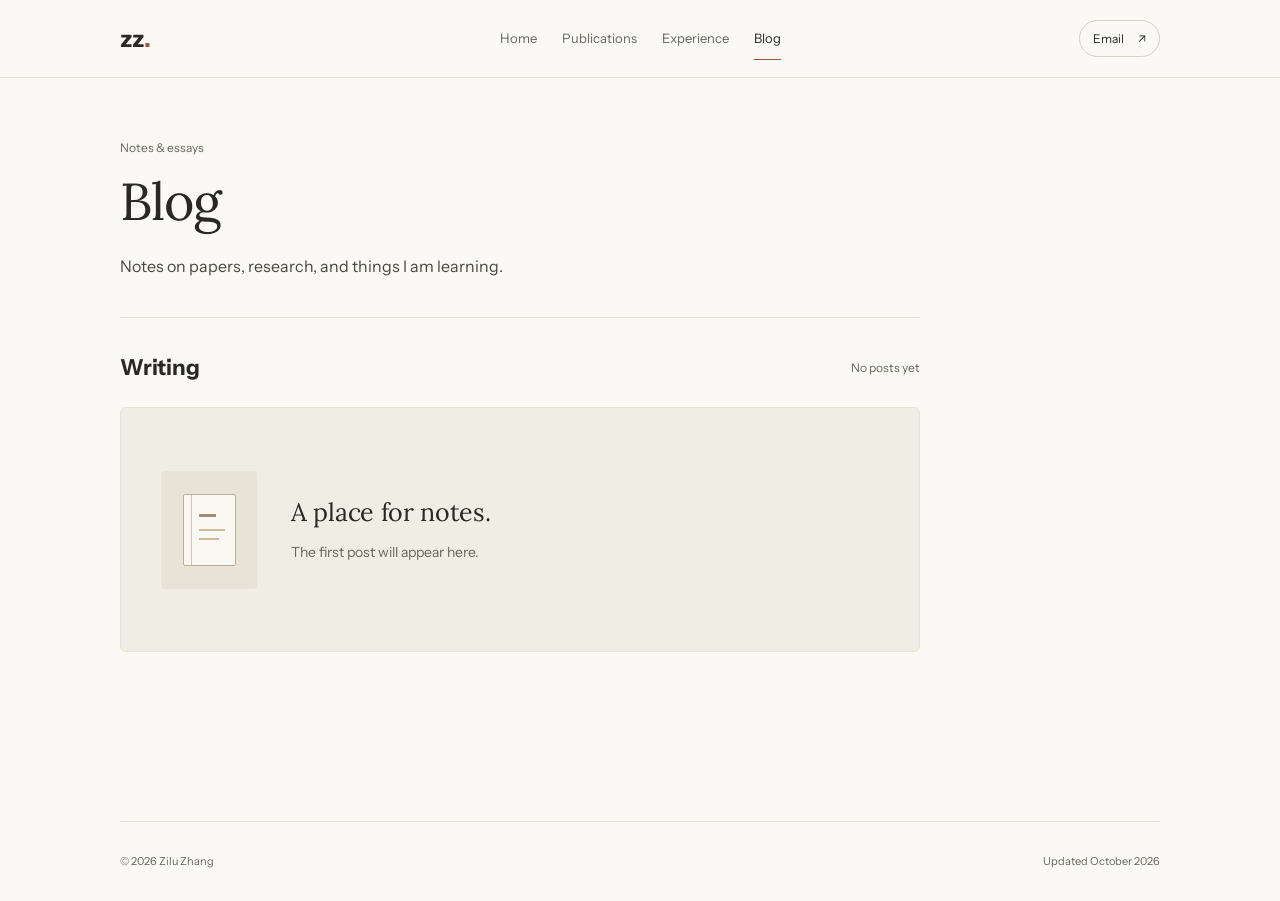
==== blog/index.html @ d8718a52 "Split academic website into pages and add a blog archive" ====
<!doctype html>
<html lang="en">
<head>
  <meta charset="utf-8">
  <meta name="viewport" content="width=device-width, initial-scale=1">
  <meta name="description" content="Zilu Zhang's blog: reading notes, research reflections, and things I am learning. No posts yet.">
  <meta name="theme-color" content="#faf9f5">
  <meta property="og:type" content="website">
  <meta property="og:title" content="Blog | Zilu Zhang">
  <meta property="og:description" content="Zilu Zhang's blog: reading notes, research reflections, and things I am learning. No posts yet.">
  <meta property="og:url" content="https://zzl-2005.github.io/blog/">
  <link rel="canonical" href="https://zzl-2005.github.io/blog/">
  <link rel="icon" href="/favicon.svg" type="image/svg+xml">
  <link rel="preload" href="/assets/fonts/Lora-Regular.ttf" as="font" type="font/ttf" crossorigin>
  <link rel="preload" href="/assets/fonts/InstrumentSans-Regular.ttf" as="font" type="font/ttf" crossorigin>
  <link rel="stylesheet" href="/styles.css?v=pages-20261013">
  <title>Blog | Zilu Zhang</title>
</head>
<body>
  <a class="skip-link" href="#main">Skip to content</a>
  <header class="site-header">
    <div class="header-inner">
      <a class="brand" href="/" aria-label="Zilu Zhang home">zz<span>.</span></a>
      <nav class="section-nav" aria-label="Main navigation">
        <a href="/">Home</a>
        <a href="/publications/">Publications</a>
        <a href="/experience/">Experience</a>
        <a href="/blog/" aria-current="page">Blog</a>
      </nav>
      <a class="header-email" href="mailto:zhangzilu@bupt.edu.cn">Email <span aria-hidden="true">↗</span></a>
    </div>
  </header>
  <main id="main" class="page-shell inner-page">
    <div class="page-content">
      <header class="page-intro">
        <p class="page-eyebrow">Notes &amp; essays</p>
        <h1>Blog</h1>
        <p class="page-description">Notes on papers, research, and things I am learning.</p>
      </header>

      <section class="detail-section" aria-labelledby="writing-heading">
        <div class="section-heading">
          <h2 id="writing-heading">Writing</h2>
          <span class="section-status">No posts yet</span>
        </div>
        <!-- Replace the empty state with a list of links when the first post is ready. -->
        <div class="blog-empty">
          <div class="notebook-preview" aria-hidden="true">
            <span class="notebook-sheet"><i></i><i></i><i></i></span>
          </div>
          <div class="blog-empty-copy">
            <h3>A place for notes.</h3>
            <p>The first post will appear here.</p>
          </div>
        </div>
      </section>
    </div>
    <footer class="site-footer">
      <span>© 2026 Zilu Zhang</span>
      <span>Updated October 2026</span>
    </footer>
  </main>
</body>
</html>
---- styles.css ----
@font-face {
  font-family: "Lora";
  src: url("assets/fonts/Lora-Regular.ttf") format("truetype");
  font-style: normal;
  font-weight: 400;
  font-display: swap;
}
@font-face {
  font-family: "Instrument Sans";
  src: url("assets/fonts/InstrumentSans-Regular.ttf") format("truetype");
  font-style: normal;
  font-weight: 400;
  font-display: swap;
}
@font-face {
  font-family: "Instrument Sans";
  src: url("assets/fonts/InstrumentSans-Bold.ttf") format("truetype");
  font-style: normal;
  font-weight: 700;
  font-display: swap;
}

:root {
  color-scheme: light;
  --paper: #faf9f5;
  --ink: #292824;
  --body: #484741;
  --muted: #69675f;
  --accent: #99573f;
  --line: #e3ded3;
  --surface: #f0ede5;
  --serif: "Lora", Georgia, serif;
  --sans: "Instrument Sans", Arial, system-ui, sans-serif;
}
* { box-sizing: border-box; }
html { scroll-behavior: smooth; scroll-padding-top: 100px; }
body { margin: 0; background: var(--paper); color: var(--body); font: 16px/1.75 var(--sans); }
h1, h2, h3, p { margin: 0; }
a { color: inherit; text-decoration: none; text-underline-offset: 5px; }
a:hover { color: var(--accent); }
a:focus-visible { outline: 2px solid var(--accent); outline-offset: 5px; border-radius: 2px; }
::selection { background: #ead8c9; color: var(--ink); }
.skip-link { position: fixed; left: 16px; top: 12px; z-index: 30; transform: translateY(-180%); background: var(--ink); color: var(--paper); padding: 9px 16px; }
.skip-link:focus { transform: translateY(0); }

.site-header { position: sticky; top: 0; z-index: 10; background: var(--paper); border-bottom: 1px solid var(--line); }
.header-inner, .page-shell { width: min(1040px, calc(100% - 96px)); margin: 0 auto; }
.header-inner { min-height: 77px; display: grid; grid-template-columns: 1fr auto 1fr; gap: 28px; align-items: center; }
.brand { width: fit-content; color: var(--ink); font: 700 24px/1 var(--sans); letter-spacing: -.7px; }
.brand span { color: var(--accent); }
.section-nav { display: flex; align-items: center; gap: 25px; }
.section-nav a { position: relative; color: var(--muted); font-size: 13px; padding: 12px 0; white-space: nowrap; }
.section-nav a::after { content: ""; position: absolute; bottom: 2px; left: 0; right: 0; height: 1px; background: var(--accent); opacity: 0; }
.section-nav a:hover, .section-nav a[aria-current="page"] { color: var(--ink); }
.section-nav a[aria-current="page"]::after { opacity: 1; }
.header-email { justify-self: end; display: inline-flex; gap: 14px; align-items: center; padding: 7px 13px; border: 1px solid #d7d0c3; border-radius: 20px; color: var(--ink); font-size: 12px; }

.hero { display: grid; grid-template-columns: minmax(0, 1fr) 214px; gap: 82px; align-items: center; padding: 61px 0 65px; border-bottom: 1px solid var(--line); }
.hero-eyebrow { font-size: 13px; line-height: 1.6; letter-spacing: .15px; color: var(--muted); margin-bottom: 16px; }
.hero-eyebrow span { display: inline-block; margin: 0 6px; }
h1 { font: 400 58px/1.15 var(--serif); color: var(--ink); letter-spacing: -1px; }
.bio { max-width: 560px; font-size: 16px; line-height: 1.8; margin-top: 23px; }
.hero-links { display: flex; align-items: center; gap: 24px; margin-top: 26px; }
.hero-links a { display: inline-flex; align-items: center; gap: 21px; font-size: 13px; }
.primary-link { padding: 10px 16px; border: 1px solid #d4b19f; border-radius: 4px; color: var(--accent); }
.primary-link:hover { background: #f1e7dc; }
.github-link { color: var(--muted); }
.github-link:hover { text-decoration: underline; }
.portrait-frame { border: 1px solid #ded7ca; border-radius: 5px; background: #fffdf8; padding: 13px; }
.portrait-placeholder { min-height: 231px; background: #eee9df; display: flex; flex-direction: column; align-items: center; justify-content: center; }
.portrait-monogram { color: #a68f78; font: 400 50px/1.2 var(--serif); letter-spacing: -1px; }
.portrait-rule { width: 28px; height: 1px; background: #cabbab; margin-top: 23px; }
.portrait-caption { color: var(--muted); font-size: 11px; margin-top: 12px; }

.section-heading { display: flex; align-items: center; justify-content: space-between; gap: 20px; margin-bottom: 25px; }
h2 { color: var(--ink); font: 700 22px/1.35 var(--sans); letter-spacing: -.2px; }
.section-status { flex-shrink: 0; color: var(--muted); font-size: 12px; }
.site-directory { padding: 35px 0 43px; }
.site-directory .section-heading { margin-bottom: 23px; }
.directory-grid { display: grid; grid-template-columns: repeat(3, minmax(0, 1fr)); gap: 32px; }
.page-link { display: block; border-top: 1px solid var(--line); padding: 15px 0 0; }
.page-link-top { display: flex; justify-content: space-between; align-items: center; color: var(--muted); font-size: 11px; }
.page-link-top span:last-child { color: var(--accent); font-size: 17px; }
.page-link h3 { margin-top: 15px; color: var(--ink); font: 400 21px/1.4 var(--sans); }
.page-link p { margin-top: 7px; color: var(--muted); font-size: 13px; line-height: 1.7; }
.page-link:hover { border-color: #c69d86; }
.page-link:hover h3 { color: var(--accent); }

.inner-page { display: flex; flex-direction: column; min-height: calc(100svh - 77px); }
.page-content { width: 100%; max-width: 800px; padding-bottom: 58px; }
.page-intro { padding: 60px 0 36px; border-bottom: 1px solid var(--line); }
.page-eyebrow { margin-bottom: 15px; color: var(--muted); font-size: 12px; line-height: 1.6; }
.page-intro h1 { font-size: 52px; }
.page-description { max-width: 610px; margin-top: 20px; font-size: 16px; line-height: 1.8; }
.detail-section { padding-top: 35px; }
.inner-page .site-footer { margin-top: auto; border-top: 1px solid var(--line); }
.publication-list { display: flex; flex-direction: column; gap: 12px; }
.publication-slot { display: grid; grid-template-columns: 107px minmax(0, 1fr); gap: 30px; align-items: center; padding: 15px 0; }
.paper-preview { height: 97px; background: var(--surface); border-radius: 4px; display: grid; place-items: center; }
.paper-sheet { width: 44px; height: 60px; border: 1px solid #c6bcad; background: #faf8f2; padding: 12px 8px; display: flex; flex-direction: column; gap: 5px; }
.paper-sheet i { display: block; width: 100%; height: 2px; background: #d6cfc2; }
.paper-sheet i:first-child { width: 72%; height: 3px; margin-bottom: 3px; background: #bcae99; }
.paper-sheet i:last-child { width: 68%; }
.publication-copy h3 { color: #55524a; font: 400 17px/1.5 var(--sans); }
.publication-meta { margin-top: 6px; font-size: 13px; color: var(--muted); }
.summary-placeholder { display: block; width: min(390px, 70%); height: 3px; background: #e4dfd3; margin-top: 17px; border-radius: 2px; }
.summary-placeholder.short { width: min(285px, 58%); }

.experience-list { display: flex; flex-direction: column; }
.experience-slot { display: grid; grid-template-columns: 9px minmax(0, 1fr); gap: 15px; padding: 20px 0; border-top: 1px solid var(--line); }
.entry-marker { width: 7px; height: 7px; border: 1px solid #c29c81; border-radius: 50%; margin-top: 10px; }
.experience-slot h3 { color: #55524a; font: 400 17px/1.5 var(--sans); }
.experience-slot p { font-size: 13px; color: var(--muted); margin-top: 6px; }

.blog-empty { display: flex; align-items: center; gap: 34px; min-height: 245px; padding: 40px; background: var(--surface); border: 1px solid #e7e1d6; border-radius: 6px; }
.notebook-preview { flex-shrink: 0; width: 96px; height: 118px; display: grid; place-items: center; background: #e9e3d7; border-radius: 4px; }
.notebook-sheet { position: relative; width: 53px; height: 72px; display: flex; flex-direction: column; gap: 7px; padding: 19px 10px 12px 15px; border: 1px solid #bbae9a; background: #faf8f2; border-radius: 2px; }
.notebook-sheet::before { content: ""; position: absolute; left: 7px; top: 0; bottom: 0; border-left: 1px solid #d3c5b2; }
.notebook-sheet i { height: 2px; width: 100%; background: #cbbb9f; }
.notebook-sheet i:first-child { width: 68%; height: 3px; margin-bottom: 5px; background: #a58d73; }
.notebook-sheet i:last-child { width: 78%; }
.blog-empty-copy h3 { color: var(--ink); font: 400 25px/1.4 var(--serif); letter-spacing: -.3px; }
.blog-empty-copy p { margin-top: 10px; color: var(--muted); font-size: 14px; }

.contact-panel { display: grid; grid-template-columns: 1fr 1fr; gap: 32px; align-items: center; padding: 31px 36px; background: var(--surface); border: 1px solid #e7e1d6; border-radius: 6px; }
.contact-eyebrow { color: var(--muted); font-size: 11px; text-transform: uppercase; letter-spacing: .8px; margin-bottom: 7px; }
.contact-panel h2 { font-size: 22px; }
.contact-links { justify-self: end; }
.contact-email { display: inline-flex; align-items: center; gap: 28px; color: var(--ink); font-size: 16px; }
.contact-email span { color: var(--accent); font-size: 19px; }
.secondary-email { display: block; margin-top: 7px; color: var(--muted); font-size: 13px; }
.contact-email:hover, .secondary-email:hover { text-decoration: underline; }
.site-footer { display: flex; justify-content: space-between; gap: 20px; padding: 30px 0; color: var(--muted); font-size: 11px; }
.message-page { max-width: 560px; margin: 15vh auto; padding: 32px; }
.message-page h1 { font-size: 55px; }
.message-page p { margin: 20px 0; }
.message-page a { color: var(--accent); }

@media (max-width: 1020px) {
  .header-inner, .page-shell { width: calc(100% - 72px); }
  .header-inner { gap: 20px; }
  .section-nav { gap: 20px; }
  .hero { grid-template-columns: minmax(0, 1fr) 195px; gap: 48px; }
  .portrait-placeholder { min-height: 208px; }
}
@media (max-width: 760px) {
  .header-inner, .page-shell { width: calc(100% - 48px); }
  .header-inner { min-height: 69px; gap: 18px; }
  .section-nav { gap: 17px; }
  .section-nav a { font-size: 12px; }
  .header-email { padding: 6px 10px; gap: 8px; font-size: 11px; }
  .brand { font-size: 23px; }
  .hero { grid-template-columns: minmax(0, 1fr) 159px; gap: 29px; padding: 44px 0 44px; }
  h1 { font-size: 46px; }
  .bio { font-size: 16px; line-height: 1.8; margin-top: 19px; }
  .hero-eyebrow { font-size: 12px; }
  .hero-links { gap: 19px; margin-top: 22px; }
  .portrait-frame { padding: 10px; }
  .portrait-placeholder { min-height: 184px; }
  .portrait-monogram { font-size: 42px; }
  .portrait-caption { font-size: 10px; }
  .directory-grid { gap: 24px; }
  .page-link h3 { font-size: 20px; }
  .inner-page { min-height: calc(100svh - 69px); }
  .page-intro { padding-top: 45px; }
  .page-intro h1 { font-size: 46px; }
  h2 { font-size: 22px; }
  .experience-slot h3 { font-size: 17px; }
  .contact-panel { gap: 20px; padding: 25px; }
  .contact-email { font-size: 15px; gap: 17px; }
  .contact-panel h2 { font-size: 22px; }
}
@media (max-width: 580px) {
  html { scroll-padding-top: 120px; }
  .header-inner { grid-template-columns: 1fr auto; gap: 0; padding: 12px 0 7px; }
  .brand { font-size: 23px; }
  .header-email { grid-column: 2; grid-row: 1; }
  .section-nav { grid-column: 1 / -1; justify-content: space-between; gap: 9px; margin-top: 5px; }
  .section-nav a { font-size: 12px; padding: 12px 0; }
  .hero { grid-template-columns: minmax(0, 1fr) 94px; column-gap: 20px; row-gap: 0; padding-top: 36px; }
  .hero-intro { display: contents; }
  .hero-eyebrow { grid-column: 1; margin-bottom: 12px; max-width: 220px; }
  h1 { grid-column: 1; font-size: 38px; line-height: 1.2; letter-spacing: -.6px; }
  .portrait-frame { grid-column: 2; grid-row: 1 / span 2; align-self: center; padding: 7px; }
  .portrait-placeholder { min-height: 102px; }
  .portrait-monogram { font-size: 26px; letter-spacing: -.5px; }
  .portrait-rule { width: 17px; margin-top: 9px; }
  .portrait-caption { display: none; }
  .bio { grid-column: 1 / -1; margin-top: 21px; font-size: 16px; line-height: 1.8; }
  .hero-links { grid-column: 1 / -1; margin-top: 23px; }
  .publication-slot { grid-template-columns: 83px minmax(0, 1fr); gap: 22px; padding: 13px 0; }
  .paper-preview { height: 83px; }
  .publication-copy h3 { font-size: 17px; }
  .summary-placeholder { margin-top: 14px; }
  .site-directory { padding: 30px 0 34px; }
  .directory-grid { grid-template-columns: 1fr; gap: 0; }
  .page-link { display: grid; grid-template-columns: 25px minmax(0, 1fr) 20px; column-gap: 14px; padding: 18px 0; }
  .page-link-top { display: contents; }
  .page-link-top span:first-child { grid-column: 1; grid-row: 1 / span 2; align-self: center; color: var(--muted); font-size: 11px; }
  .page-link-top span:last-child { grid-column: 3; grid-row: 1 / span 2; align-self: center; }
  .page-link h3 { grid-column: 2; grid-row: 1; margin-top: 0; }
  .page-link p { grid-column: 2; grid-row: 2; margin-top: 4px; }
  .page-content { padding-bottom: 42px; }
  .page-intro { padding: 35px 0 30px; }
  .page-intro h1 { font-size: 38px; }
  .page-description { margin-top: 17px; }
  .detail-section { padding-top: 28px; }
  .blog-empty { gap: 22px; padding: 30px 25px; min-height: 220px; }
  .notebook-preview { width: 70px; height: 91px; }
  .notebook-sheet { width: 44px; height: 61px; padding: 15px 8px 10px 13px; gap: 5px; }
  .notebook-sheet::before { left: 6px; }
  .blog-empty-copy h3 { font-size: 22px; }
  .experience-slot { padding: 18px 0; }
  .experience-slot h3 { font-size: 17px; }
  .contact-panel { grid-template-columns: 1fr; gap: 19px; padding: 26px; }
  .contact-links { justify-self: start; }
  .contact-email { font-size: 15px; gap: 23px; }
  .site-footer { padding: 25px 0; }
}
@media (max-width: 380px) {
  .header-inner, .page-shell { width: calc(100% - 40px); }
  .section-nav a { font-size: 11px; }
  .section-nav { gap: 7px; }
  .hero { grid-template-columns: minmax(0, 1fr) 84px; column-gap: 14px; }
  h1 { font-size: 34px; }
  .hero-eyebrow { font-size: 11px; max-width: 165px; }
  .hero-eyebrow span { margin: 0 3px; }
  .portrait-placeholder { min-height: 96px; }
  .hero-links a { font-size: 12px; gap: 17px; }
  h2 { font-size: 22px; }
  .section-status { font-size: 11px; }
  .publication-slot { grid-template-columns: 72px minmax(0, 1fr); gap: 18px; }
  .paper-preview { height: 78px; }
  .publication-copy h3 { font-size: 17px; }
  .publication-meta { font-size: 13px; }
  .contact-panel { padding: 24px 22px; }
  .contact-email { font-size: 14px; gap: 19px; }
  .site-footer { font-size: 11px; gap: 10px; }
  .blog-empty { flex-direction: column; align-items: flex-start; gap: 22px; padding: 27px; }
}
@media (prefers-reduced-motion: reduce) {
  html { scroll-behavior: auto; }
}
@media print {
  body { background: white; }
  .site-header, .skip-link { display: none; }
  .page-shell { width: 100%; }
  .hero { padding-top: 0; }
  section { break-inside: avoid; }
  .contact-panel { background: transparent; }
}
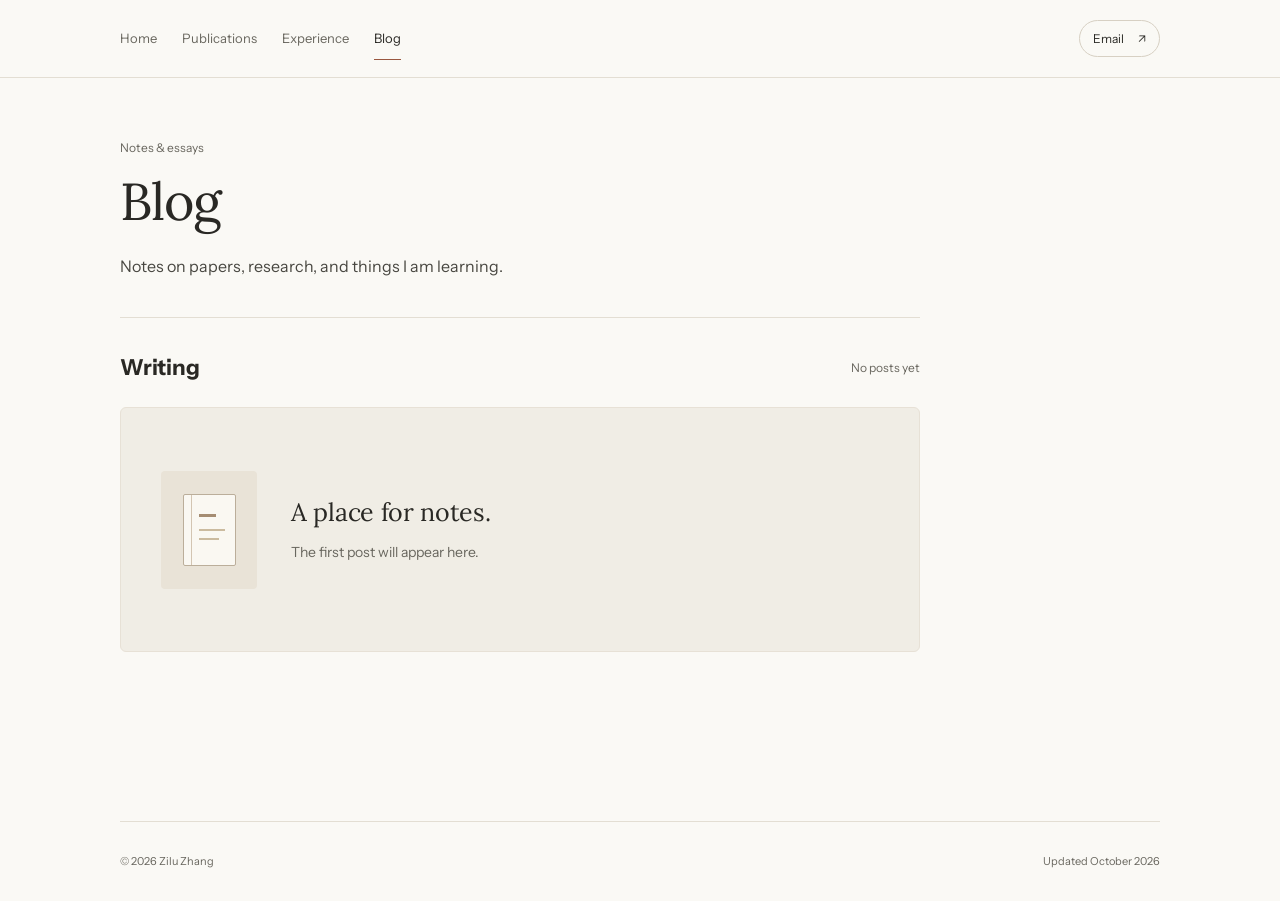
==== commit cf524b9d: "Remove header monogram and simplify navigation across all pages" ====
--- a/blog/index.html
+++ b/blog/index.html
@@ -13,14 +13,13 @@
   <link rel="icon" href="/favicon.svg" type="image/svg+xml">
   <link rel="preload" href="/assets/fonts/Lora-Regular.ttf" as="font" type="font/ttf" crossorigin>
   <link rel="preload" href="/assets/fonts/InstrumentSans-Regular.ttf" as="font" type="font/ttf" crossorigin>
-  <link rel="stylesheet" href="/styles.css?v=pages-20261013">
+  <link rel="stylesheet" href="/styles.css?v=header-20261013">
   <title>Blog | Zilu Zhang</title>
 </head>
 <body>
   <a class="skip-link" href="#main">Skip to content</a>
   <header class="site-header">
     <div class="header-inner">
-      <a class="brand" href="/" aria-label="Zilu Zhang home">zz<span>.</span></a>
       <nav class="section-nav" aria-label="Main navigation">
         <a href="/">Home</a>
         <a href="/publications/">Publications</a>
--- a/styles.css
+++ b/styles.css
@@ -45,9 +45,7 @@
 
 .site-header { position: sticky; top: 0; z-index: 10; background: var(--paper); border-bottom: 1px solid var(--line); }
 .header-inner, .page-shell { width: min(1040px, calc(100% - 96px)); margin: 0 auto; }
-.header-inner { min-height: 77px; display: grid; grid-template-columns: 1fr auto 1fr; gap: 28px; align-items: center; }
-.brand { width: fit-content; color: var(--ink); font: 700 24px/1 var(--sans); letter-spacing: -.7px; }
-.brand span { color: var(--accent); }
+.header-inner { min-height: 77px; display: grid; grid-template-columns: minmax(0, 1fr) auto; gap: 28px; align-items: center; }
 .section-nav { display: flex; align-items: center; gap: 25px; }
 .section-nav a { position: relative; color: var(--muted); font-size: 13px; padding: 12px 0; white-space: nowrap; }
 .section-nav a::after { content: ""; position: absolute; bottom: 2px; left: 0; right: 0; height: 1px; background: var(--accent); opacity: 0; }
@@ -149,7 +147,6 @@
   .section-nav { gap: 17px; }
   .section-nav a { font-size: 12px; }
   .header-email { padding: 6px 10px; gap: 8px; font-size: 11px; }
-  .brand { font-size: 23px; }
   .hero { grid-template-columns: minmax(0, 1fr) 159px; gap: 29px; padding: 44px 0 44px; }
   h1 { font-size: 46px; }
   .bio { font-size: 16px; line-height: 1.8; margin-top: 19px; }
@@ -171,12 +168,11 @@
   .contact-panel h2 { font-size: 22px; }
 }
 @media (max-width: 580px) {
-  html { scroll-padding-top: 120px; }
-  .header-inner { grid-template-columns: 1fr auto; gap: 0; padding: 12px 0 7px; }
-  .brand { font-size: 23px; }
-  .header-email { grid-column: 2; grid-row: 1; }
-  .section-nav { grid-column: 1 / -1; justify-content: space-between; gap: 9px; margin-top: 5px; }
+  html { scroll-padding-top: 80px; }
+  .header-inner { min-height: 60px; gap: 14px; }
+  .section-nav { gap: 13px; }
   .section-nav a { font-size: 12px; padding: 12px 0; }
+  .inner-page { min-height: calc(100svh - 60px); }
   .hero { grid-template-columns: minmax(0, 1fr) 94px; column-gap: 20px; row-gap: 0; padding-top: 36px; }
   .hero-intro { display: contents; }
   .hero-eyebrow { grid-column: 1; margin-bottom: 12px; max-width: 220px; }
